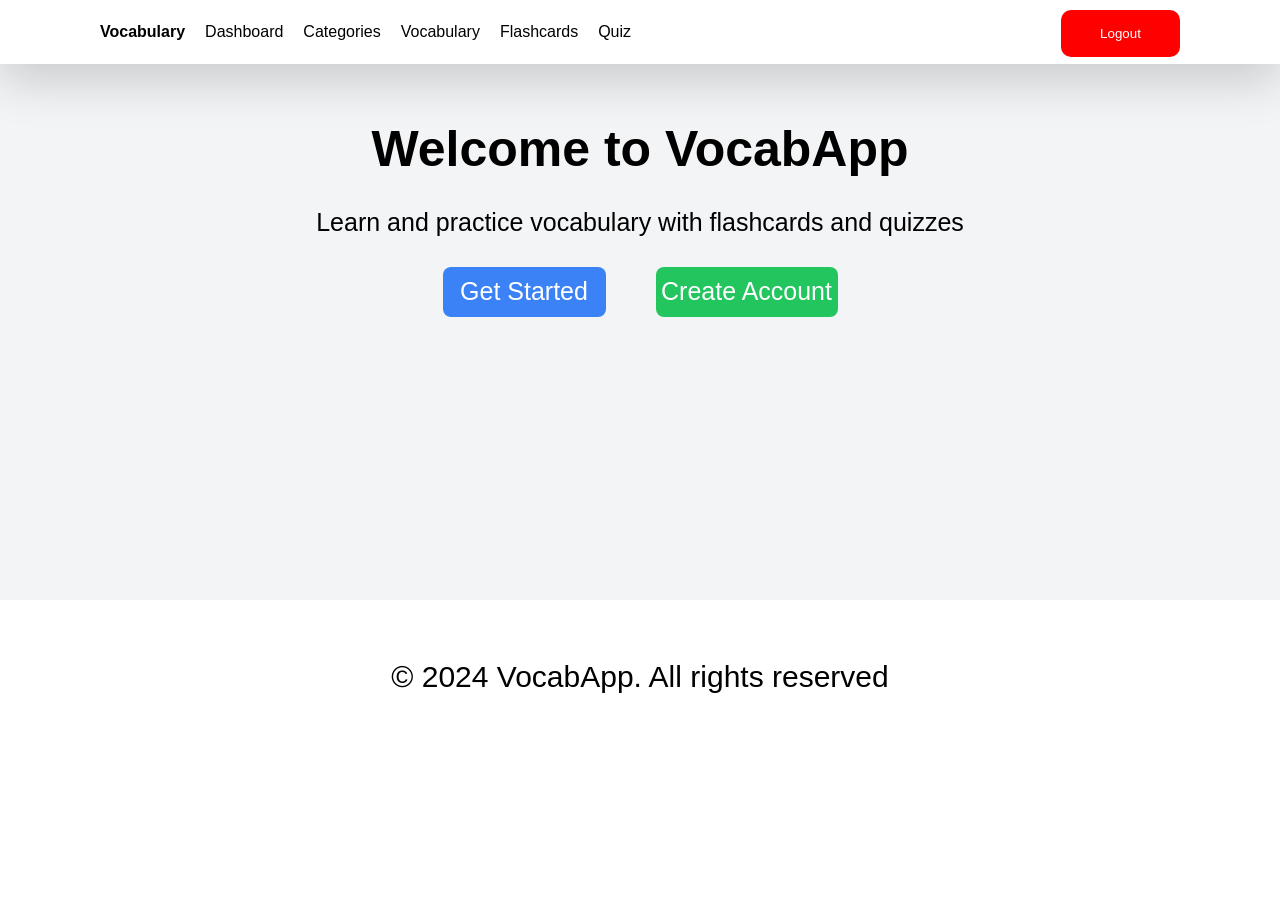
==== DỰ ÁN HỌC TỪ VỰNG NGOẠI NGỮ/homepage/index.html @ 01a1bfa6 "nop bai" ====
<!DOCTYPE html>
<html lang="en">
<head>
    <meta charset="UTF-8">
    <meta name="viewport" content="width=device-width, initial-scale=1.0">
    <title> Trang chủ </title>
    <link rel="stylesheet" href="./style.css">
</head>
<body>
    <div class="header">
        
        <div class="Words">
        <a><b>Vocabulary</b></a>
        <a>Dashboard</a>
        <a class="linkweb" href="../managent vocab caterios/index.html">Categories</a>
        <a class="linkweb" href="../managent vocab word/index.html">Vocabulary</a>
        <a class="linkweb" href="../flash card/index.html">Flashcards</a>
        <a class="linkweb" href="../quizizz/index.html">Quiz</a>

</div>
        <button class="logout" id="logout"> Logout </button>

    </div>

    <div class="main" >
        <div class="title">
      <h1>Welcome to VocabApp</h1>
      <p>Learn and practice vocabulary with flashcards and quizzes</p>

      <div class="link">
      <a href="" class="linkOne">Get Started</a>
      <a href="/DỰ ÁN HỌC TỪ VỰNG NGOẠI NGỮ/register and login/register.html" class="linkTwo">Create Account</a></div>
     </div>
    </div>


     <!-- Popup Logout -->
<div id="logoutPopup" class="popup-overlay" style="display: none;">
    <div class="popup-box">
        <div class="popup-content">
          
            <h2>Đăng xuất</h2>
            <p>Bạn có chắc chắn muốn đăng xuất khỏi tài khoản không?</p>
            
            <div class="popup-buttons">
                <button id="cancelLogout" class="btn-cancel">Hủy</button>
                <button id="confirmLogout" class="btn-logout">Đăng xuất</button>
            </div>
        </div>
    </div>
</div>




<!-- Popup Chưa có tài khoản -->
<div id="noAccountPopup" class="popup-overlay" style="display: none;">
    <div class="popup-box">
        <div class="popup-content">
           
            <h2>Chưa có tài khoản</h2>
            <p>Bạn cần đăng nhập để sử dụng tính năng này.</p>
            
            <div class="popup-buttons">
                <button id="cancelNoAccount" class="btn-cancel">Hủy</button>
                <button id="goToLogin" class="btn-primary">Đăng nhập</button>
            </div>
        </div>
    </div>
</div>





    <footer>
        <p>© 2024 VocabApp. All rights reserved</p>
    </footer>




    
    <script src="./script.js"></script>
</body>
</html>
---- DỰ ÁN HỌC TỪ VỰNG NGOẠI NGỮ/homepage/style.css ----
*{
    margin: 0;
    padding: 0;
    box-sizing: border-box;
}
body{
     font-family: "Roboto", sans-serif;
}


.header{
    background-color: #FFffff;
    display: flex;
    justify-content: space-between;
    height: 64px;
    position: absolute;
    width: 100%;
    box-shadow: 0px 16px 48px 0px #0000002D;

}
.Words{
    display: flex;
    justify-content: space-evenly;
    align-items: center;
    gap: 20px;
    margin-left: 100px;
}

 .linkweb{
  text-decoration: none;
  color: black;
  transition: 0.1s;
}
 .linkweb:hover{
  color: #FFffff;
  text-align: center;
  background-color: #4a90e2;
  padding-top: 5px;
  width: 100px;
  height: 30px;
  transform: translate(1px);
  border-radius: 5px;
}

.logout{
    position: relative;
    margin-top: 10px;
    margin-right: 100px;
    height: 47px;
     width: 119px;
     color: white;
     background-color: red;
     border: 5px;
     border-radius: 10px; 
     transition: 0.3s;
}
.logout:hover{
    padding: 10px;
    transform: translateX(10px); 
}
.main{
    background-color: #f3f4f6;
    height: 600px;
    padding: 100px;
}
h1{
    padding-bottom: 30px;
}

.title{
    font-size: 25px;
    margin-bottom: 100px;
    padding: 20px; 
    display: flex;
    flex-direction: column;
    text-align: center;

}
.link{
    margin-top:30px;
    display: flex;
    justify-content: center;
    gap: 50px;
}
.linkOne{
    color: #fff;
    background-color: #3b82f6;
    height: 50px;
    width: 163px;
    border-radius: 8px;
    padding-top: 10px;
    transition: 0.3s;
}
.linkTwo{
    color: #fff;
    background-color: #22C55E;
    height: 50px;
    width: 182px;
    border-radius: 8px;
    padding-top: 10px;
    transition: 0.3s;

}
.link a {
    text-decoration: none;
}

.linkOne:hover {
    transform: translateX(-10px)
}
.linkTwo:hover {
    transform: translateX(-10px)
}









/* Popup Logout - CSS cơ bản */

.popup-overlay {
    position: fixed;
    top: 0;
    left: 0;
    width: 100%;
    height: 100%;
    background: rgba(0, 0, 0, 0.6);
    align-items: center;
    justify-content: center;

}

.popup-box {
    background: white;
    width: 360px;
    border-radius: 12px;
    box-shadow: 0 10px 30px rgba(0, 0, 0, 0.3);
    overflow: hidden;
}

.popup-content {
    padding: 30px 25px;
    text-align: center;
}

.icon {
    font-size: 48px;
    margin-bottom: 15px;
}

.popup-content h2 {
    margin: 0 0 12px 0;
    font-size: 22px;
    color: #333;
}

.popup-content p {
    margin: 0 0 30px 0;
    color: #666;
    font-size: 15px;
    line-height: 1.5;
}

.popup-buttons {
    display: flex;
    gap: 12px;
}

.btn-cancel,
.btn-logout {
    flex: 1;
    padding: 12px;
    border: none;
    border-radius: 8px;
    font-size: 16px;
    cursor: pointer;
}

.btn-cancel {
    background: #e0e0e0;
    color: #333;
}

.btn-logout {
    background: #ff4757;
    color: white;
}

.btn-cancel:hover {
    background: #d0d0d0;
}

.btn-logout:hover {
    background: #ff3742;
}






.popup-overlay {
    position: fixed;
    top: 0;
    left: 0;
    width: 100%;
    height: 100%;
    background: rgba(0, 0, 0, 0.6);

    align-items: center;
    justify-content: center;
    z-index: 10000;
}

.popup-box {
    background: white;
    width: 360px;
    border-radius: 12px;
    box-shadow: 0 10px 30px rgba(0, 0, 0, 0.3);
    overflow: hidden;
}

.popup-content {
    padding: 30px 25px;
    text-align: center;
}



.popup-content h2 {
    margin: 0 0 12px 0;
    font-size: 22px;
    color: #333;
}

.popup-content p {
    margin: 0 0 30px 0;
    color: #666;
    font-size: 15px;
    line-height: 1.5;
}

.popup-buttons {
    display: flex;
    gap: 12px;
}

.btn-cancel,
.btn-logout,
.btn-primary {
    flex: 1;
    padding: 12px;
    border: none;
    border-radius: 8px;
    font-size: 16px;
    cursor: pointer;
}

.btn-cancel {
    background: #e0e0e0;
    color: #333;
}

.btn-logout {
    background: #ff4757;
    color: white;
}

.btn-primary {
    background: #0066ff;
    color: white;
}

.btn-cancel:hover { background: #d0d0d0; }
.btn-logout:hover { background: #ff3742; }
.btn-primary:hover { background: #0055dd; }

.cate{
    text-decoration: none;
    color: black;
    transition: 0.3s;
}
.cate:hover{
    color: #3b82f6;
    transform: translateY(-7px);
}


footer{
    text-align: center;
    margin-top: 60px;
    font-size: 30px;
    height: 72px;
}
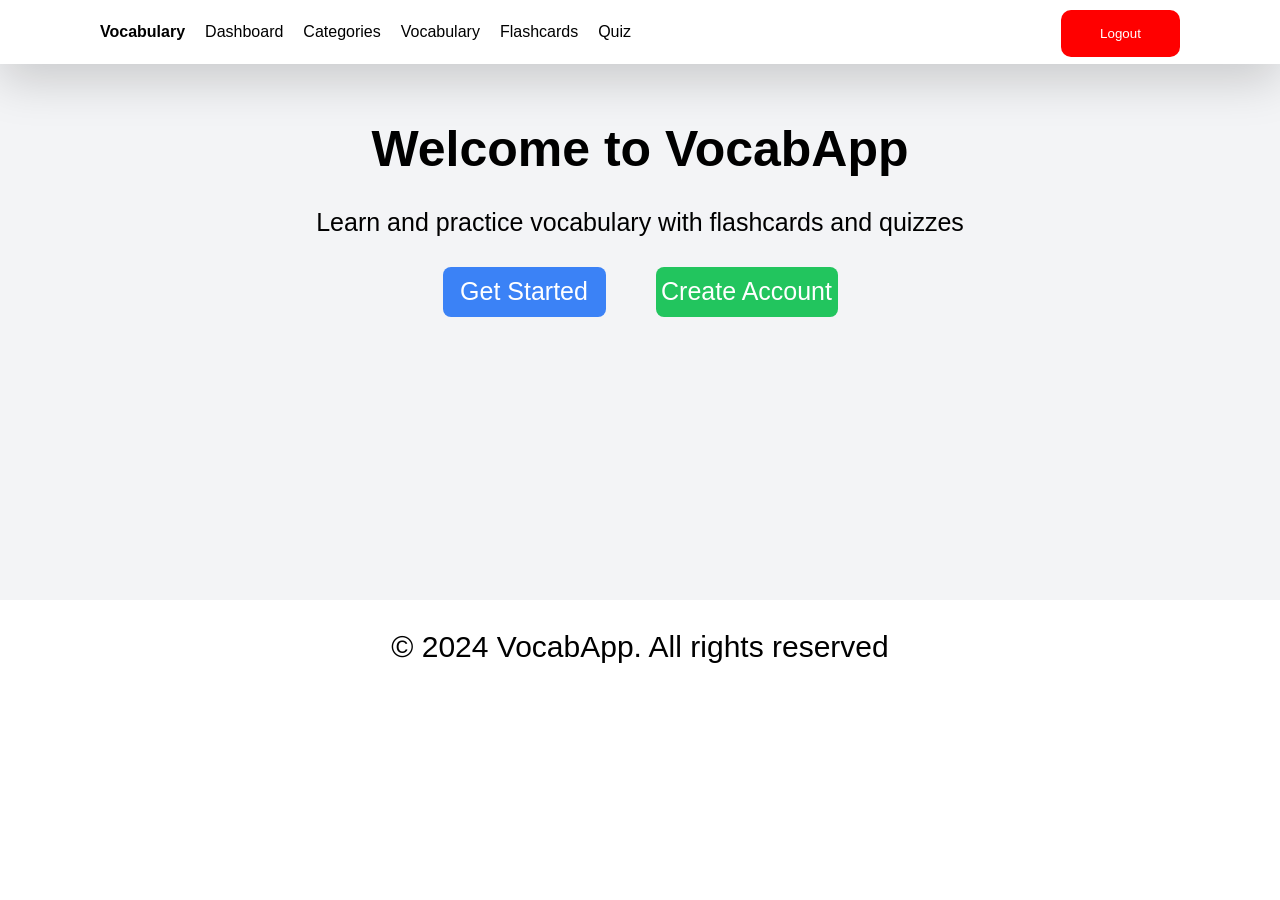
==== commit d6d58e53: "nop bai" ====
--- a/DỰ ÁN HỌC TỪ VỰNG NGOẠI NGỮ/homepage/index.html
+++ b/DỰ ÁN HỌC TỪ VỰNG NGOẠI NGỮ/homepage/index.html
@@ -34,7 +34,6 @@
     </div>
 
 
-     <!-- Popup Logout -->
 <div id="logoutPopup" class="popup-overlay" style="display: none;">
     <div class="popup-box">
         <div class="popup-content">
@@ -53,7 +52,6 @@
 
 
 
-<!-- Popup Chưa có tài khoản -->
 <div id="noAccountPopup" class="popup-overlay" style="display: none;">
     <div class="popup-box">
         <div class="popup-content">
@@ -82,5 +80,6 @@
 
     
     <script src="./script.js"></script>
+    
 </body>
 </html>
--- a/DỰ ÁN HỌC TỪ VỰNG NGOẠI NGỮ/homepage/style.css
+++ b/DỰ ÁN HỌC TỪ VỰNG NGOẠI NGỮ/homepage/style.css
@@ -293,8 +293,8 @@
 
 footer{
     text-align: center;
-    margin-top: 60px;
+    margin-top: 30px;
     font-size: 30px;
-    height: 72px;
-}
-
+    height: 40px;
+}
+
